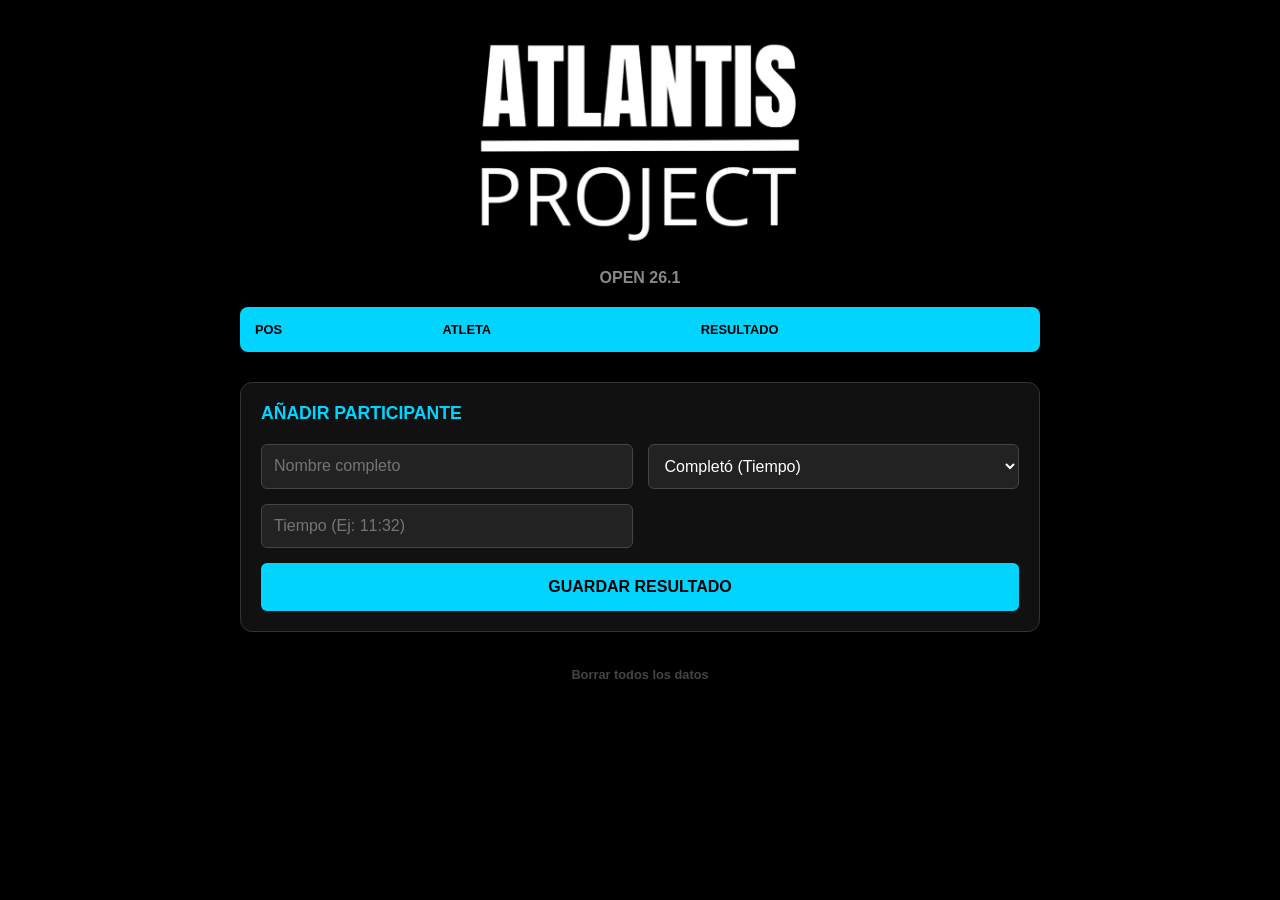
==== index.html @ acbc92f8 "Subida" ====
<!DOCTYPE html>
<html lang="es">
<head>
    <meta charset="UTF-8">
    <meta name="viewport" content="width=device-width, initial-scale=1.0">
    <title>atlantisProject - Open 26.1</title>
    <link rel="stylesheet" href="style.css">
</head>
<body>

    <header>
        <img src="atlantisproject.PNG" alt="Logo" width="350">
        <h2>OPEN 26.1</h2>
    </header>

    <main class="container">
        <!-- TABLA DE RESULTADOS -->
        <div class="table-responsive">
            <table id="leaderboard">
                <thead>
                    <tr>
                        <th>Pos</th>
                        <th>Atleta</th>
                        <th>Resultado</th>
                    </tr>
                </thead>
                <tbody>
                    <!-- JS cargará los datos aquí -->
                </tbody>
            </table>
        </div>

        <!-- FORMULARIO PARA AGREGAR -->
        <section class="form-card">
            <h3>AÑADIR PARTICIPANTE</h3>
            
            <div class="input-group">
                <input type="text" id="nombre" placeholder="Nombre completo">
                <select id="tipoResultado" onchange="toggleInputs()">
                    <option value="tiempo">Completó (Tiempo)</option>
                    <option value="reps">No completó (Reps)</option>
                </select>
            </div>

            <!-- Sección Tiempo -->
            <div id="sectionTiempo" class="input-group">
                <input type="text" id="inputTiempo" placeholder="Tiempo (Ej: 11:32)">
            </div>

            <!-- Sección Reps -->
            <div id="sectionReps" class="input-group" style="display:none;">
                <select id="selectEjercicio" onchange="actualizarPrevisualizacionReps()">
                    <!-- Se llena con JS -->
                </select>
                <input type="number" id="inputRepsExtra" placeholder="Reps en este paso" oninput="actualizarPrevisualizacionReps()">
                <div id="previewReps" class="preview-text">Total acumulado: 0 reps</div>
            </div>

            <button onclick="agregarScore()">GUARDAR RESULTADO</button>
        </section>

        <div class="actions">
            <button onclick="limpiarTodo()" class="btn-clear">Borrar todos los datos</button>
        </div>
    </main>

    <script src="script.js"></script>
</body>
</html>
---- style.css ----
/* ESTILOS BASE */
body {
    background-color: #000000;
    color: #ffffff;
    font-family: 'Segoe UI', Roboto, Helvetica, Arial, sans-serif;
    margin: 0;
    padding: 10px;
    display: flex;
    flex-direction: column;
    align-items: center;
}

header {
    text-align: center;
    margin-top: 20px;
}

h1 {
    font-size: clamp(2rem, 8vw, 3.5rem); /* Tamaño fluido según pantalla */
    margin: 0;
    color: #00d4ff;
    letter-spacing: -1px;
}

h2 {
    font-size: 1rem;
    color: #888;
    margin-bottom: 20px;
    text-transform: uppercase;
}

.container {
    width: 100%;
    max-width: 800px;
}

/* TABLA RESPONSIVA */
.table-responsive {
    width: 100%;
    overflow-x: auto; /* Scroll horizontal en móviles si es necesario */
    margin-bottom: 30px;
    border-radius: 8px;
}

table {
    width: 100%;
    border-collapse: collapse;
    background-color: #111;
    min-width: 400px; /* Evita que se colapse demasiado */
}

th {
    background-color: #00d4ff;
    color: #000;
    padding: 15px;
    text-align: left;
    text-transform: uppercase;
    font-size: 0.8rem;
}

td {
    padding: 15px;
    border-bottom: 1px solid #222;
}

.pos-cell { font-weight: bold; color: #00d4ff; width: 50px; }

/* FORMULARIO */
.form-card {
    background-color: #111;
    padding: 20px;
    border-radius: 12px;
    border: 1px solid #333;
}

.form-card h3 { 
    margin-top: 0; 
    color: #00d4ff; 
    font-size: 1.1rem;
    margin-bottom: 20px;
}

.input-group {
    display: grid;
    grid-template-columns: 1fr 1fr; /* 2 columnas en PC */
    gap: 15px;
    margin-bottom: 15px;
}

input, select {
    background-color: #222;
    border: 1px solid #444;
    color: white;
    padding: 12px;
    border-radius: 6px;
    font-size: 1rem;
    width: 100%;
    box-sizing: border-box;
}

input:focus { border-color: #00d4ff; outline: none; }

.preview-text {
    grid-column: span 2;
    color: #00d4ff;
    font-weight: bold;
    text-align: right;
    font-size: 0.9rem;
}

button {
    width: 100%;
    padding: 15px;
    background-color: #00d4ff;
    color: #000;
    border: none;
    border-radius: 6px;
    font-weight: bold;
    cursor: pointer;
    transition: 0.2s;
    font-size: 1rem;
}

button:hover { background-color: #008fb3; }

.actions {
    text-align: center;
    margin-top: 20px;
}

.btn-clear {
    background: none;
    color: #444;
    font-size: 0.8rem;
    width: auto;
}

/* MEDIA QUERIES PARA MÓVILES */
@media (max-width: 600px) {
    .input-group {
        grid-template-columns: 1fr; /* 1 columna en móviles */
    }
    
    .preview-text {
        grid-column: span 1;
        text-align: left;
    }

    td, th {
        padding: 10px;
        font-size: 0.9rem;
    }
}
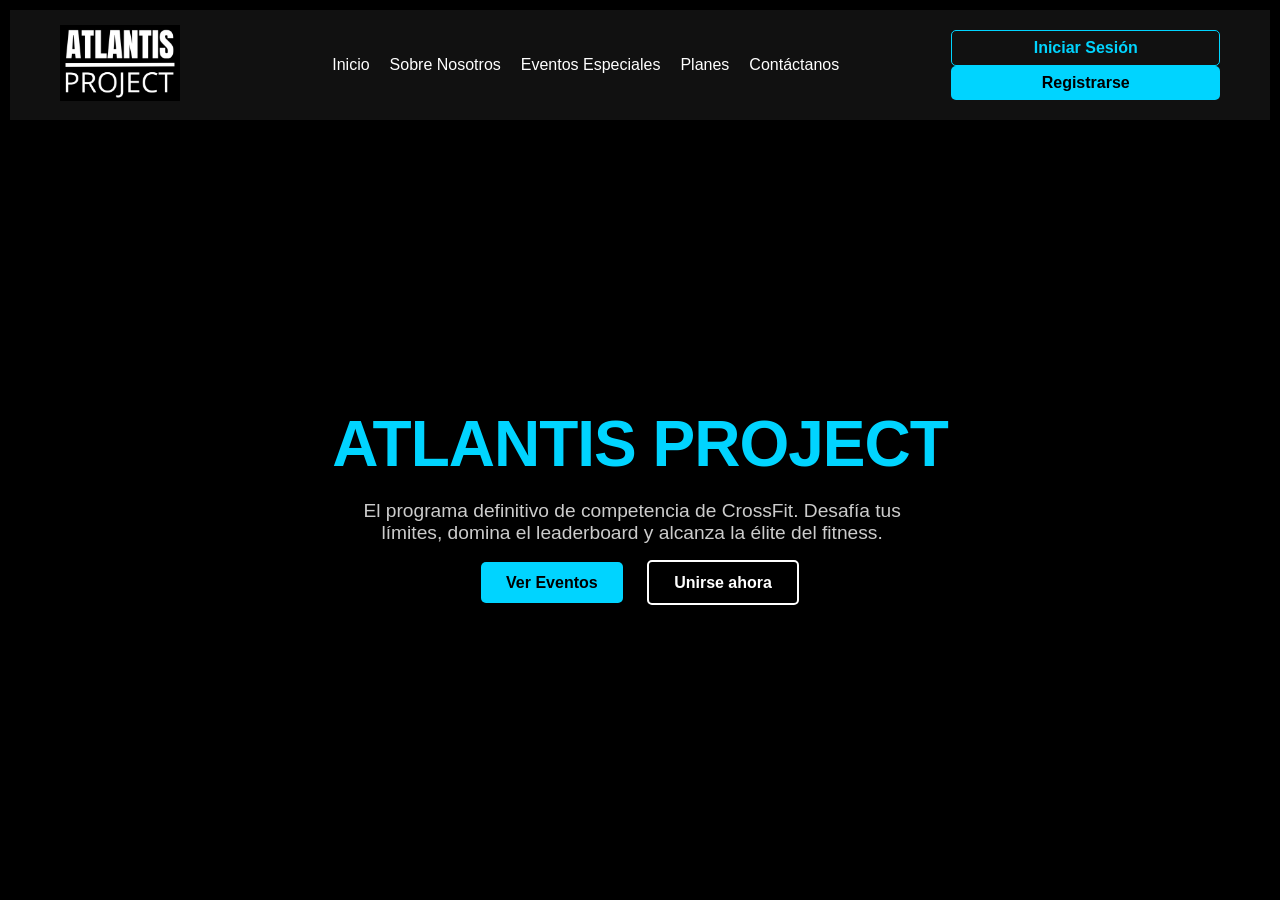
==== commit a0e8b055: "cambios mejora" ====
--- a/index.html
+++ b/index.html
@@ -3,67 +3,38 @@
 <head>
     <meta charset="UTF-8">
     <meta name="viewport" content="width=device-width, initial-scale=1.0">
-    <title>atlantisProject - Open 26.1</title>
+    <title>Atlantis - CrossFit Competition Program</title>
     <link rel="stylesheet" href="style.css">
 </head>
 <body>
 
-    <header>
-        <img src="atlantisproject.PNG" alt="Logo" width="350">
-        <h2>OPEN 26.1</h2>
+    <nav class="navbar">
+        <div class="nav-logo">
+            <img src="atlantisproject.PNG" alt="Logo Atlantis" width="120">
+        </div>
+        <ul class="nav-links">
+            <li><a href="index.html">Inicio</a></li>
+            <li><a href="#sobre-nosotros">Sobre Nosotros</a></li>
+            <li><a href="eventos.html">Eventos Especiales</a></li>
+            <li><a href="#planes">Planes</a></li>
+            <li><a href="#contacto">Contáctanos</a></li>
+        </ul>
+        <div class="nav-auth">
+            <button class="btn-login">Iniciar Sesión</button>
+            <button class="btn-register">Registrarse</button>
+        </div>
+    </nav>
+
+    <header class="hero">
+        <div class="hero-content">
+            <h1>ATLANTIS PROJECT</h1>
+            <p>El programa definitivo de competencia de CrossFit. Desafía tus límites, domina el leaderboard y alcanza la élite del fitness.</p>
+            <div class="hero-buttons">
+                <a href="eventos.html" class="btn-primary">Ver Eventos</a>
+                <a href="#planes" class="btn-secondary">Unirse ahora</a>
+            </div>
+        </div>
     </header>
 
-    <main class="container">
-        <!-- TABLA DE RESULTADOS -->
-        <div class="table-responsive">
-            <table id="leaderboard">
-                <thead>
-                    <tr>
-                        <th>Pos</th>
-                        <th>Atleta</th>
-                        <th>Resultado</th>
-                    </tr>
-                </thead>
-                <tbody>
-                    <!-- JS cargará los datos aquí -->
-                </tbody>
-            </table>
-        </div>
-
-        <!-- FORMULARIO PARA AGREGAR -->
-        <section class="form-card">
-            <h3>AÑADIR PARTICIPANTE</h3>
-            
-            <div class="input-group">
-                <input type="text" id="nombre" placeholder="Nombre completo">
-                <select id="tipoResultado" onchange="toggleInputs()">
-                    <option value="tiempo">Completó (Tiempo)</option>
-                    <option value="reps">No completó (Reps)</option>
-                </select>
-            </div>
-
-            <!-- Sección Tiempo -->
-            <div id="sectionTiempo" class="input-group">
-                <input type="text" id="inputTiempo" placeholder="Tiempo (Ej: 11:32)">
-            </div>
-
-            <!-- Sección Reps -->
-            <div id="sectionReps" class="input-group" style="display:none;">
-                <select id="selectEjercicio" onchange="actualizarPrevisualizacionReps()">
-                    <!-- Se llena con JS -->
-                </select>
-                <input type="number" id="inputRepsExtra" placeholder="Reps en este paso" oninput="actualizarPrevisualizacionReps()">
-                <div id="previewReps" class="preview-text">Total acumulado: 0 reps</div>
-            </div>
-
-            <button onclick="agregarScore()">GUARDAR RESULTADO</button>
-        </section>
-
-        <div class="actions">
-            <button onclick="limpiarTodo()" class="btn-clear">Borrar todos los datos</button>
-        </div>
-    </main>
-
-    <script src="script.js"></script>
-</body>
+    </body>
 </html>
--- a/style.css
+++ b/style.css
@@ -150,4 +150,101 @@
         padding: 10px;
         font-size: 0.9rem;
     }
+}
+
+/* NUEVOS ESTILOS PARA LA HOME */
+
+.navbar {
+    width: 100%;
+    display: flex;
+    justify-content: space-between;
+    align-items: center;
+    padding: 15px 50px;
+    background-color: #111;
+    position: sticky;
+    top: 0;
+    z-index: 1000;
+    box-sizing: border-box;
+}
+
+.nav-links {
+    list-style: none;
+    display: flex;
+    gap: 20px;
+}
+
+.nav-links a {
+    text-decoration: none;
+    color: white;
+    font-weight: 500;
+    transition: 0.3s;
+}
+
+.nav-links a:hover {
+    color: #00d4ff;
+}
+
+.nav-auth .btn-login {
+    background: none;
+    border: 1px solid #00d4ff;
+    color: #00d4ff;
+    padding: 8px 15px;
+    border-radius: 5px;
+    cursor: pointer;
+    margin-right: 10px;
+}
+
+.nav-auth .btn-register {
+    background: #00d4ff;
+    border: none;
+    color: black;
+    padding: 8px 15px;
+    border-radius: 5px;
+    cursor: pointer;
+    font-weight: bold;
+}
+
+/* HERO SECTION */
+.hero {
+    height: 80vh;
+    display: flex;
+    align-items: center;
+    justify-content: center;
+    text-align: center;
+    background: linear-gradient(rgba(0,0,0,0.7), rgba(0,0,0,0.7)), url('https://images.unsplash.com/photo-1534438327276-14e5300c3a48?q=80&w=1470&auto=format&fit=crop'); /* Imagen de fondo genérica de CrossFit */
+    background-size: cover;
+    background-position: center;
+    width: 100%;
+}
+
+.hero-content h1 {
+    font-size: 4rem;
+    margin-bottom: 10px;
+}
+
+.hero-content p {
+    font-size: 1.2rem;
+    max-width: 600px;
+    margin-bottom: 30px;
+    color: #ccc;
+}
+
+.btn-primary {
+    background: #00d4ff;
+    color: black;
+    padding: 12px 25px;
+    text-decoration: none;
+    border-radius: 5px;
+    font-weight: bold;
+    margin: 10px;
+}
+
+.btn-secondary {
+    border: 2px solid white;
+    color: white;
+    padding: 12px 25px;
+    text-decoration: none;
+    border-radius: 5px;
+    font-weight: bold;
+    margin: 10px;
 }
